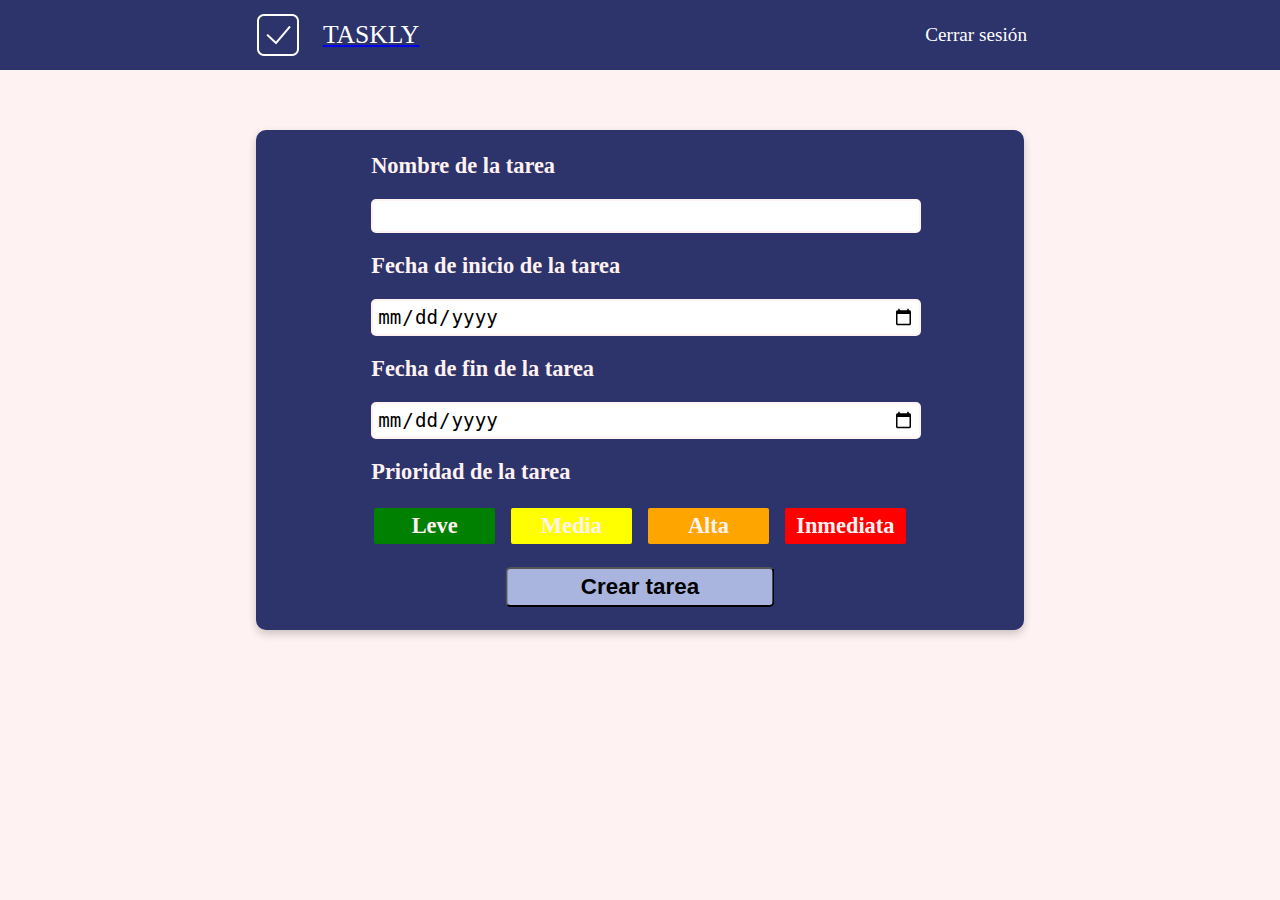
==== añadirtarea.html @ 8f98a5ad "primer commit" ====
<!DOCTYPE html>
<html lang="en">
<head>
    <meta charset="UTF-8">
    <meta name="viewport" content="width=device-width, initial-scale=1.0">
    <link rel="icon" href="../IMAGENES/icono.ico" type="image/x-icon">
    <title>Taskly</title>
    <link rel="stylesheet" href="./CSS/añadirtarea.css">
</head>
<body>
    <div class="container">
        <header>
            <div class="logo">
                <a href="./PHP/principal.php">
                    <img src="../IMAGENES/logoblanco.png" alt="logo">
                    <p>TASKLY</p>
                </a>
            </div>
            
            <div class="cuenta">
                <a class="cerrarsesion" href="./PHP/cierresesion.php">
                    <p>Cerrar sesión</p>
                </a>
            </div>
        </header>
        <main>
            <div class="añadirtarea">
                <form action="./PHP/añadirtarea.php" method="post">
                    <label for="nombretarea">Nombre de la tarea</label>
                    <input type="text" name="nombretarea" id="nombretarea" required>
                    
                    <label for="fechainicio">Fecha de inicio de la tarea</label>
                    <input type="date" name="fechainicio" id="fechainicio" required> 
                    
                    <label for="fechafin">Fecha de fin de la tarea</label>
                    <input type="date" name="fechafin" id="fechafin" required>
                    
                    <label for="prioridad">Prioridad de la tarea</label>
                    <div class="opciones">
                        <input type="radio" name="prioridad" id="leve" value="leve" required>
                        <label for="leve" class="leve">Leve</label>
                        
                        <input type="radio" name="prioridad" id="media" value="media">
                        <label for="media" class="media">Media</label>
                        
                        <input type="radio" name="prioridad" id="alta" value="alta">
                        <label for="alta" class="alta">Alta</label>
                        
                        <input type="radio" name="prioridad" id="inmediata" value="inmediata">
                        <label for="inmediata" class="inmediata">Inmediata</label>
                    </div>
                    
                    <input type="submit" class="botoncrear" value="Crear tarea">
                </form>                
            </div>
        </main>
    </div>
</body>
</html>
---- CSS/añadirtarea.css ----
body {
    margin: 0;
    padding: 0;
    font-family: Verdana;
}

.container {
    width: 100vw;
    height: 100vh;
    display: flex;
    flex-flow: column;
    background-color: #FFF2F2;
}

header {
    width: 100vw;
    height: 70px;
    display: flex;
    flex-flow: row;
    justify-content: space-around;
    align-items: center;
    background-color: #2D336B;
    color: white;
    font-size: 1.6rem;
}

.logo a{
    display: flex;
    align-items: center;
    gap: 20px;
}

.logo a p{
    text-decoration: none;
    color: white;
}

.cuenta{
    display: flex;
    align-items: center;
    gap: 20px;
}

.cuenta p{
    font-size: 1.2rem;
}

.cerrarsesion{
    font-size: 1.3rem;
    text-decoration: none;
    color: white;
    transition: 0.5s color ease-in-out;
}

.cerrarsesion:hover{
    color: #A9B5DF;
}

main {
    margin-top: 60px;
    display: flex;
    justify-content: center;
    align-items: center;
}

.añadirtarea {
    display: flex;
    justify-content: center;
    align-items: center;
    flex-direction: column;
    width: 60vw;
    height: 500px;
    background-color: #2D336B;
    border-radius: 10px;
    box-shadow: 0px 4px 8px rgba(0, 0, 0, 0.2);
    margin: auto;
}

.añadirtarea form {
    width: 70%;
    display: flex;
    flex-direction: column;
    gap: 20px;
}

.añadirtarea label {
    font-size: 1.4rem;
    color: #FFF2F2;
    font-weight: bold;
}

.añadirtarea input[type="text"],
.añadirtarea input[type="date"] {
    font-size: 1.2rem;
    border: 2px solid #FFF2F2;
    border-radius: 5px;
    width: 100%;
    padding: 4px;
}

.opciones {
    display: flex;
    justify-content: space-between;
    gap: 10px;
}

.opciones label {
    font-size: 1.4rem;
    color: #FFF2F2;
    padding: 5px;
    width: 100%;
    text-align: center;
    border-radius: 5px;
    border: 3px solid #2D336B;
}

.opciones input[type="radio"] {
    display: none;
}

.leve{
    background-color: green;
}

#leve:checked ~ .leve{
    border: 3px solid green;
}

.media{
    background-color: yellow;
}

#media:checked ~ .media{
    border: 3px solid yellow;
}

.alta{
    background-color: orange;
}

#alta:checked ~ .alta{
    border: 3px solid orange;
}

.inmediata{
    background-color: red;
}

#inmediata:checked ~ .inmediata{
    border: 3px solid red;
}

.botoncrear{
    width: 50%;
    transform:translateX(50%) ;
    font-size: 1.4rem;
    font-weight: bold;
    padding: 5px;
    background-color: #A9B5DF;
    border-radius: 5px;
}

.botoncrear:hover{
    background-color: #7886C7;
}
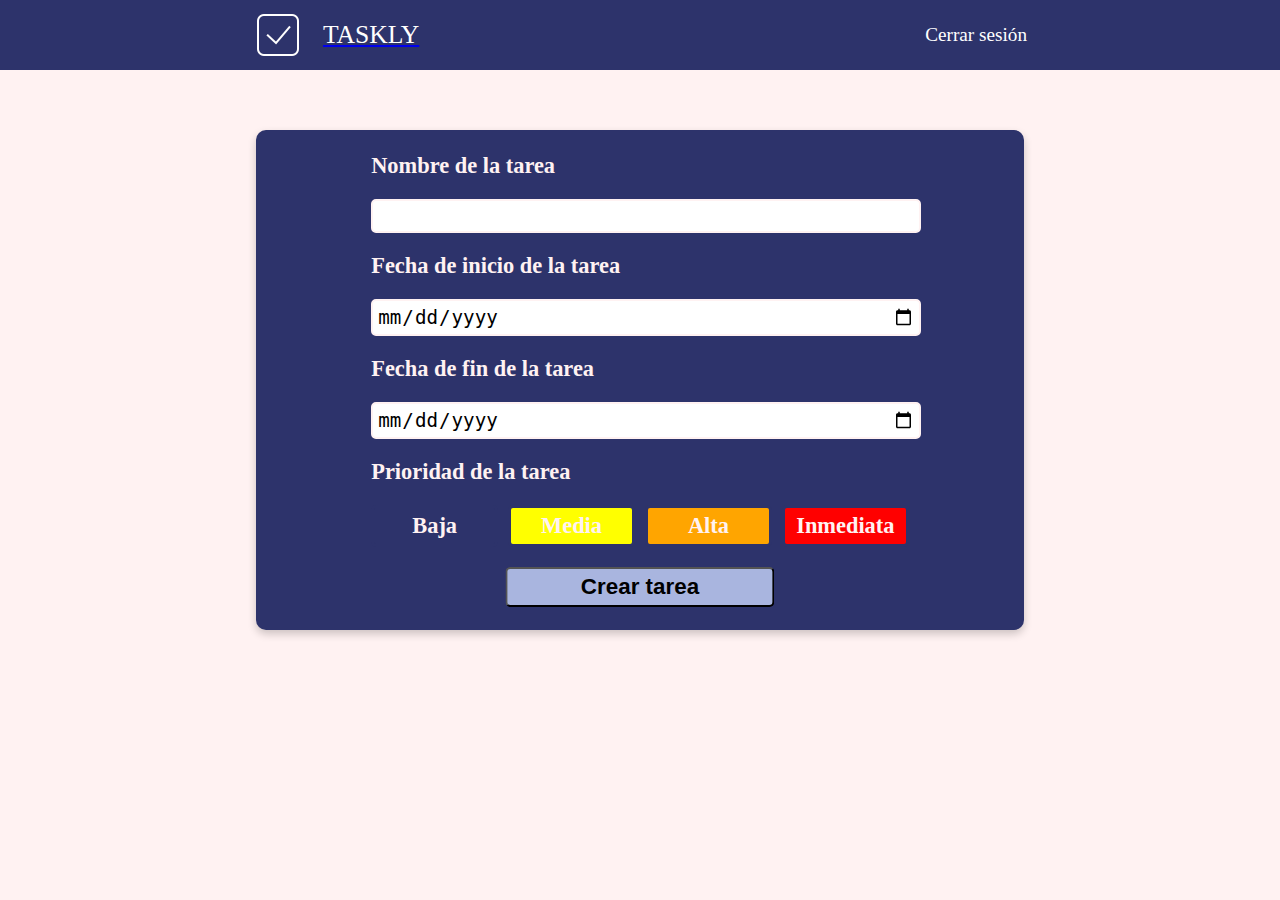
==== commit 528c155a: "segundo commit" ====
--- a/añadirtarea.html
+++ b/añadirtarea.html
@@ -37,8 +37,8 @@
                     
                     <label for="prioridad">Prioridad de la tarea</label>
                     <div class="opciones">
-                        <input type="radio" name="prioridad" id="leve" value="leve" required>
-                        <label for="leve" class="leve">Leve</label>
+                        <input type="radio" name="prioridad" id="baja" value="baja" required>
+                        <label for="baja" class="baja">Baja</label>
                         
                         <input type="radio" name="prioridad" id="media" value="media">
                         <label for="media" class="media">Media</label>
